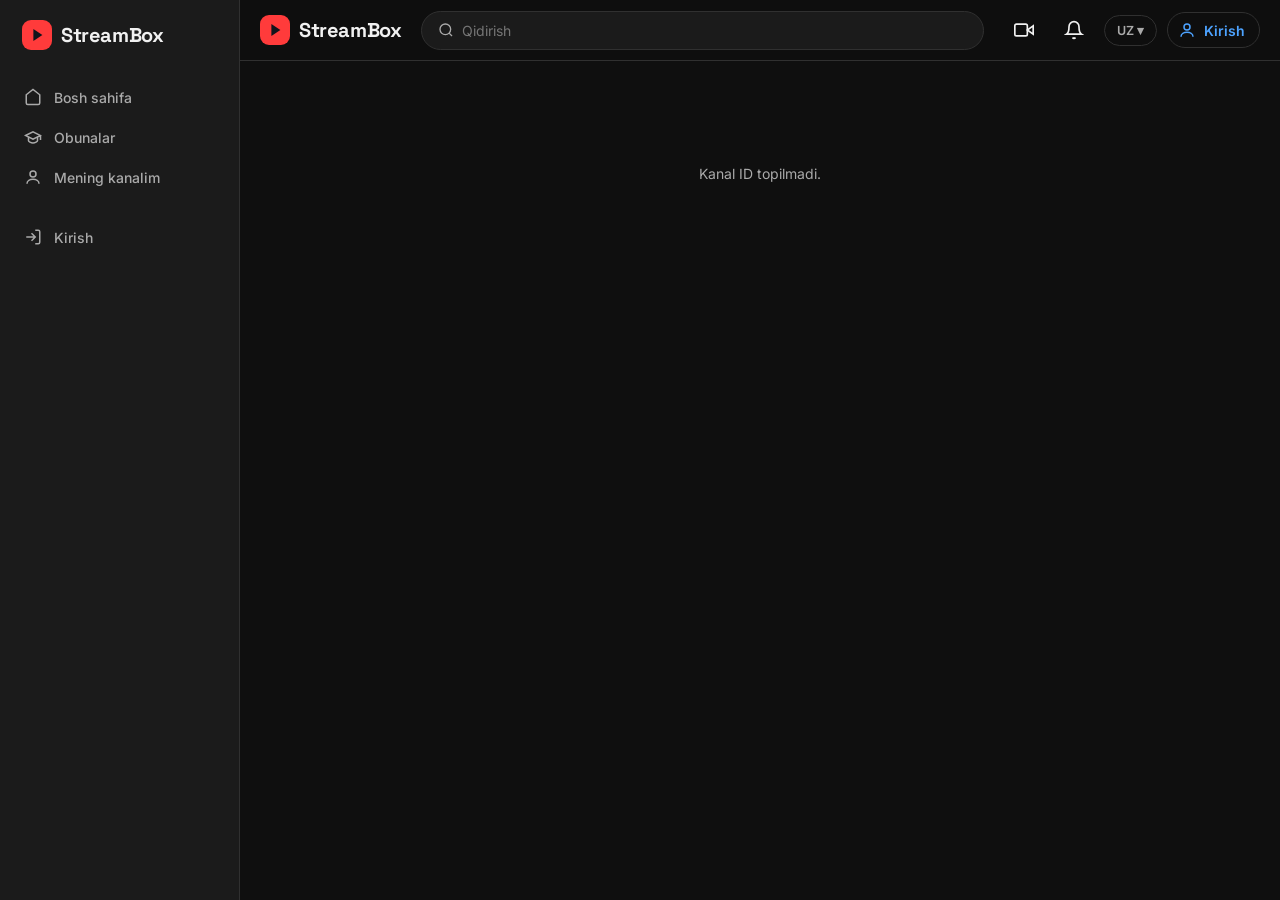
==== channel.html @ 116dffca "Ilk commit: kodlar tayyor" ====
<!DOCTYPE html>
<html lang="uz">
<head>
<meta charset="UTF-8">
<meta name="viewport" content="width=device-width, initial-scale=1.0">
<title id="pageTitle">Kanal — StreamBox</title>
<meta name="robots" content="index, follow">
<link rel="icon" type="image/svg+xml" href="img/favicon.svg">
<link rel="stylesheet" href="css/style.css">
</head>
<body>

<div class="app-shell">
  <aside class="sidebar">
    <div class="logo"><div class="logo-mark"></div>StreamBox</div>
    <div class="nav-group">
      <a href="home.html" class="nav-item">
        <svg width="18" height="18" viewBox="0 0 24 24" fill="none" stroke="currentColor" stroke-width="2"><path d="M3 9l9-7 9 7v11a2 2 0 01-2 2H5a2 2 0 01-2-2z"/></svg>
        <span data-i18n="home">Bosh sahifa</span>
      </a>
      <a href="#" class="nav-item" id="subsNavItem">
        <svg width="18" height="18" viewBox="0 0 24 24" fill="none" stroke="currentColor" stroke-width="2"><path d="M22 10v6M2 10l10-5 10 5-10 5z"/><path d="M6 12v5c0 1 3 3 6 3s6-2 6-3v-5"/></svg>
        <span data-i18n="subscriptions">Obunalar</span>
      </a>
      <a href="#" class="nav-item" id="myChannelItem">
        <svg width="18" height="18" viewBox="0 0 24 24" fill="none" stroke="currentColor" stroke-width="2"><circle cx="12" cy="8" r="4"/><path d="M4 21c0-4 4-6 8-6s8 2 8 6"/></svg>
        <span data-i18n="my_channel">Mening kanalim</span>
      </a>
    </div>
    <div class="nav-group" id="authNavGroup" style="margin-top:auto;"></div>
  </aside>

  <div class="main">
    <div class="topbar">
      <div class="topbar-left">
        <div class="logo"><div class="logo-mark"></div>StreamBox</div>
      </div>
      <div class="topbar-center">
        <div class="search-box">
          <svg width="16" height="16" viewBox="0 0 24 24" fill="none" stroke="currentColor" stroke-width="2"><circle cx="11" cy="11" r="8"/><path d="M21 21l-4.35-4.35"/></svg>
          <input type="text" id="searchInput" placeholder="Qidirish" data-i18n-placeholder="search_placeholder" onkeydown="if(event.key==='Enter'){window.location.href='home.html'}">
        </div>
      </div>
      <div class="topbar-right">
        <button class="icon-btn" id="uploadBtn" title="Video yuklash">
          <svg width="20" height="20" viewBox="0 0 24 24" fill="none" stroke="currentColor" stroke-width="2"><path d="M23 7l-7 5 7 5V7z"/><rect x="1" y="5" width="15" height="14" rx="2"/></svg>
        </button>
        <button class="icon-btn" id="bellBtn" title="Bildirishnomalar">
          <svg width="20" height="20" viewBox="0 0 24 24" fill="none" stroke="currentColor" stroke-width="2"><path d="M18 8a6 6 0 00-12 0c0 7-3 9-3 9h18s-3-2-3-9"/><path d="M13.73 21a2 2 0 01-3.46 0"/></svg>
        </button>
        <div id="langSwitchMount"></div>
        <div id="rightAuthSlot"></div>
      </div>
    </div>

    <div class="watch-wrap" id="channelWrap">
      <div class="loading-state" data-i18n="loading">Yuklanmoqda...</div>
    </div>
  </div>
</div>

<script src="js/api.js"></script>
<script src="js/i18n.js"></script>
<script src="js/layout.js"></script>
<script src="js/channel.js"></script>
</body>
</html>
---- css/style.css ----
/* ============================================================
   StreamBox — design tokens
   Theme: dark cinema surface, teal signal accent, gold highlight
   Display: Space Grotesk / Body: Inter / Data: IBM Plex Mono
============================================================ */

@import url('https://fonts.googleapis.com/css2?family=Space+Grotesk:wght@500;600;700&family=Inter:wght@400;500;600&family=IBM+Plex+Mono:wght@500&display=swap');

:root {
  --bg: #0f0f0f;
  --surface: #1b1b1b;
  --surface-hover: #272727;
  --border: #303030;
  --text: #f1f1f1;
  --text-dim: #aaaaaa;
  --accent: #ff3b3b;
  --accent-dim: #c22626;
  --gold: #f5b700;
  --danger: #ff5a5a;

  --font-display: 'Space Grotesk', sans-serif;
  --font-body: 'Inter', sans-serif;
  --font-mono: 'IBM Plex Mono', monospace;

  --radius: 10px;
  --sidebar-w: 240px;
}

* { box-sizing: border-box; }

body {
  margin: 0;
  background: var(--bg);
  color: var(--text);
  font-family: var(--font-body);
  -webkit-font-smoothing: antialiased;
}

a { color: inherit; text-decoration: none; }
button { font-family: inherit; cursor: pointer; }
input, textarea { font-family: inherit; }

::selection { background: var(--accent-dim); color: #fff; }

/* ---------- Logo / signature mark ---------- */
.logo {
  display: flex;
  align-items: center;
  gap: 9px;
  font-family: var(--font-display);
  font-weight: 700;
  font-size: 20px;
  letter-spacing: -0.02em;
}
.logo-mark {
  width: 30px;
  height: 30px;
  border-radius: 9px;
  background: var(--accent);
  position: relative;
  flex-shrink: 0;
  transition: border-radius .25s ease;
}
.logo-mark::after {
  content: "";
  position: absolute;
  top: 50%; left: 50%;
  width: 0; height: 0;
  border-style: solid;
  border-width: 6px 0 6px 9px;
  border-color: transparent transparent transparent #12141c;
  transform: translate(-40%, -50%);
}
.logo:hover .logo-mark { border-radius: 50%; }

/* ---------- Auth pages (login / register / verify) ---------- */
.auth-shell {
  min-height: 100vh;
  display: grid;
  grid-template-columns: 1fr 1fr;
}
@media (max-width: 860px) {
  .auth-shell { grid-template-columns: 1fr; }
  .auth-visual { display: none; }
}

.auth-visual {
  background:
    radial-gradient(circle at 25% 20%, rgba(45,212,191,.18), transparent 45%),
    radial-gradient(circle at 80% 75%, rgba(245,183,0,.12), transparent 40%),
    #0d0f16;
  display: flex;
  flex-direction: column;
  justify-content: center;
  padding: 64px;
  position: relative;
  overflow: hidden;
  border-right: 1px solid var(--border);
}
.auth-visual .scanline {
  position: absolute;
  inset: 0;
  background: repeating-linear-gradient(
    to bottom,
    rgba(255,255,255,0.02) 0px,
    rgba(255,255,255,0.02) 1px,
    transparent 1px,
    transparent 3px
  );
  pointer-events: none;
}
.auth-visual h1 {
  font-family: var(--font-display);
  font-size: 42px;
  line-height: 1.15;
  max-width: 420px;
  margin: 28px 0 12px;
}
.auth-visual p {
  color: var(--text-dim);
  max-width: 380px;
  font-size: 15px;
  line-height: 1.6;
}

.auth-form-col {
  display: flex;
  align-items: center;
  justify-content: center;
  padding: 40px 24px;
}
.auth-card { width: 100%; max-width: 380px; }
.auth-card .logo { margin-bottom: 32px; }
.auth-card h2 {
  font-family: var(--font-display);
  font-size: 26px;
  margin: 0 0 6px;
}
.auth-card .sub {
  color: var(--text-dim);
  font-size: 14px;
  margin: 0 0 28px;
}

.field { margin-bottom: 16px; }
.field label {
  display: block;
  font-size: 13px;
  color: var(--text-dim);
  margin-bottom: 6px;
}
.field input {
  width: 100%;
  background: var(--surface);
  border: 1px solid var(--border);
  border-radius: var(--radius);
  padding: 12px 14px;
  color: var(--text);
  font-size: 14px;
  outline: none;
  transition: border-color .15s ease;
}
.field input:focus { border-color: var(--accent); }
.field-row { display: flex; gap: 12px; }
.field-row .field { flex: 1; }

.btn-primary {
  width: 100%;
  background: var(--accent);
  color: #08221e;
  border: none;
  border-radius: var(--radius);
  padding: 13px;
  font-weight: 600;
  font-size: 14px;
  transition: filter .15s ease, transform .1s ease;
}
.btn-primary:hover { filter: brightness(1.08); }
.btn-primary:active { transform: scale(.98); }
.btn-primary:disabled { opacity: .5; cursor: not-allowed; }

.auth-alt {
  text-align: center;
  margin-top: 20px;
  font-size: 13px;
  color: var(--text-dim);
}
.auth-alt a { color: var(--accent); font-weight: 500; }

.form-msg {
  font-size: 13px;
  border-radius: 8px;
  padding: 10px 12px;
  margin-bottom: 16px;
  display: none;
}
.form-msg.error { background: rgba(255,90,90,.1); color: var(--danger); display: block; }
.form-msg.success { background: rgba(45,212,191,.1); color: var(--accent); display: block; }

.code-inputs { display: flex; gap: 10px; margin-bottom: 20px; }
.code-inputs input {
  width: 44px; height: 52px;
  text-align: center;
  font-family: var(--font-mono);
  font-size: 20px;
  background: var(--surface);
  border: 1px solid var(--border);
  border-radius: 8px;
  color: var(--text);
}
.code-inputs input:focus { border-color: var(--accent); outline: none; }

/* ---------- App shell (home / video pages) ---------- */
.app-shell { display: flex; min-height: 100vh; }

.sidebar {
  width: var(--sidebar-w);
  background: var(--surface);
  border-right: 1px solid var(--border);
  padding: 20px 14px;
  position: sticky;
  top: 0;
  height: 100vh;
  flex-shrink: 0;
}
.sidebar .logo { padding: 0 8px; margin-bottom: 28px; }
.nav-group { margin-bottom: 22px; }
.nav-label {
  font-size: 11px;
  text-transform: uppercase;
  letter-spacing: .08em;
  color: var(--text-dim);
  padding: 0 10px;
  margin-bottom: 8px;
}
.nav-item {
  display: flex;
  align-items: center;
  gap: 12px;
  padding: 10px 10px;
  border-radius: 8px;
  color: var(--text-dim);
  font-size: 14px;
  font-weight: 500;
  margin-bottom: 2px;
  transition: background .12s ease, color .12s ease;
}
.nav-item svg { flex-shrink: 0; }
.nav-item:hover { background: var(--surface-hover); color: var(--text); }
.nav-item.active { background: rgba(45,212,191,.12); color: var(--accent); }

.main {
  flex: 1;
  min-width: 0;
}

.topbar {
  display: flex;
  align-items: center;
  justify-content: space-between;
  gap: 20px;
  padding: 10px 20px;
  border-bottom: 1px solid var(--border);
  position: sticky;
  top: 0;
  background: rgba(15,15,15,.92);
  backdrop-filter: blur(8px);
  z-index: 5;
}
.topbar-left { display: flex; align-items: center; gap: 18px; flex-shrink: 0; }
.topbar-center { flex: 1; display: flex; justify-content: center; }
.topbar-right { display: flex; align-items: center; gap: 10px; flex-shrink: 0; }

.hamburger-btn {
  background: none; border: none; color: var(--text);
  width: 40px; height: 40px; border-radius: 50%;
  display: flex; align-items: center; justify-content: center;
}
.hamburger-btn:hover { background: var(--surface-hover); }

.search-box {
  width: 100%;
  max-width: 600px;
  display: flex;
  align-items: center;
  background: var(--surface);
  border: 1px solid var(--border);
  border-radius: 999px;
  padding: 0 16px;
}
.search-box input {
  flex: 1;
  background: none;
  border: none;
  outline: none;
  color: var(--text);
  padding: 10px 8px;
  font-size: 14px;
}
.search-box svg { color: var(--text-dim); flex-shrink: 0; }

.icon-btn {
  width: 40px; height: 40px;
  border-radius: 50%;
  background: none;
  border: none;
  color: var(--text);
  display: flex; align-items: center; justify-content: center;
  position: relative;
}
.icon-btn:hover { background: var(--surface-hover); }
.icon-btn .dot {
  position: absolute; top: 6px; right: 7px;
  width: 8px; height: 8px; border-radius: 50%;
  background: var(--accent);
  border: 2px solid var(--bg);
}

.avatar-btn {
  width: 34px; height: 34px;
  border-radius: 50%;
  background: linear-gradient(135deg, var(--accent), var(--gold));
  border: none;
  color: #1a0000;
  font-family: var(--font-display);
  font-weight: 700;
  font-size: 14px;
  flex-shrink: 0;
}

.btn-login {
  display: flex; align-items: center; gap: 8px;
  border: 1px solid var(--border);
  background: none;
  color: #4da3ff;
  border-radius: 999px;
  padding: 8px 14px 8px 10px;
  font-size: 14px;
  font-weight: 600;
  white-space: nowrap;
}
.btn-login:hover { background: rgba(77,163,255,.08); }

/* ---------- sidebar section headers / placeholder items ---------- */
.sidebar-divider { height: 1px; background: var(--border); margin: 10px 8px; }
.sidebar-toggle {
  display: flex; align-items: center; justify-content: space-between;
  padding: 10px 10px; color: var(--text); font-size: 14px; font-weight: 600;
  cursor: pointer; border-radius: 8px;
}
.sidebar-toggle:hover { background: var(--surface-hover); }
.nav-item.disabled { opacity: .55; cursor: default; }
.nav-item .live-dot {
  width: 7px; height: 7px; border-radius: 50%;
  background: var(--accent); margin-left: auto;
}

.categories-row {
  display: flex;
  gap: 10px;
  padding: 16px 28px 0;
  overflow-x: auto;
}
.chip {
  white-space: nowrap;
  padding: 8px 16px;
  border-radius: 999px;
  background: var(--surface);
  border: 1px solid var(--border);
  color: var(--text-dim);
  font-size: 13px;
  font-weight: 500;
}
.chip.active { background: var(--text); color: var(--bg); border-color: var(--text); }

.video-grid {
  display: grid;
  grid-template-columns: repeat(auto-fill, minmax(260px, 1fr));
  gap: 24px;
  padding: 24px 28px 60px;
}

.video-card { cursor: pointer; }
.thumb-wrap {
  position: relative;
  border-radius: var(--radius);
  overflow: hidden;
  aspect-ratio: 16/9;
  background: var(--surface);
  border: 1px solid var(--border);
}
.thumb-wrap img {
  width: 100%; height: 100%;
  object-fit: cover;
  display: block;
  transition: transform .3s ease;
}
.video-card:hover .thumb-wrap img { transform: scale(1.04); }

.thumb-wrap .scan {
  position: absolute; inset: 0;
  background: repeating-linear-gradient(to bottom, rgba(45,212,191,0) 0%, rgba(45,212,191,.15) 50%, rgba(45,212,191,0) 100%);
  background-size: 100% 200%;
  opacity: 0;
  transition: opacity .2s ease;
  pointer-events: none;
}
.video-card:hover .scan { opacity: 1; animation: scan-move 1.1s linear infinite; }
@keyframes scan-move { from { background-position-y: 0%; } to { background-position-y: 200%; } }

.duration-badge {
  position: absolute;
  bottom: 8px; right: 8px;
  background: rgba(0,0,0,.75);
  color: #fff;
  font-family: var(--font-mono);
  font-size: 11px;
  padding: 2px 6px;
  border-radius: 4px;
}
.play-badge {
  position: absolute;
  top: 50%; left: 50%;
  transform: translate(-50%,-50%) scale(.8);
  width: 46px; height: 46px;
  border-radius: 50%;
  background: rgba(18,20,28,.55);
  border: 1px solid rgba(255,255,255,.3);
  display: flex; align-items: center; justify-content: center;
  opacity: 0;
  transition: opacity .2s ease, transform .2s ease, border-radius .2s ease;
}
.video-card:hover .play-badge { opacity: 1; transform: translate(-50%,-50%) scale(1); border-radius: 30%; }

.video-meta { display: flex; gap: 10px; margin-top: 10px; }
.channel-avatar {
  width: 34px; height: 34px;
  border-radius: 50%;
  background: var(--surface-hover);
  flex-shrink: 0;
  object-fit: cover;
}
.video-info h3 {
  font-size: 14px;
  font-weight: 600;
  margin: 0 0 4px;
  line-height: 1.35;
  display: -webkit-box;
  -webkit-line-clamp: 2;
  -webkit-box-orient: vertical;
  overflow: hidden;
}
.video-info .channel-name { font-size: 12.5px; color: var(--text-dim); margin: 0 0 2px; }
.video-info .stats {
  font-size: 12px;
  color: var(--text-dim);
  font-family: var(--font-mono);
  margin: 0;
}

.empty-state, .loading-state {
  grid-column: 1 / -1;
  text-align: center;
  color: var(--text-dim);
  padding: 80px 20px;
  font-size: 14px;
}

/* ---------- Watch page ---------- */
.watch-wrap {
  max-width: 1100px;
  margin: 0 auto;
  padding: 24px 28px 60px;
}
.player {
  width: 100%;
  aspect-ratio: 16/9;
  background: #000;
  border-radius: var(--radius);
  overflow: hidden;
  border: 1px solid var(--border);
}
.player video { width: 100%; height: 100%; }

.watch-title {
  font-family: var(--font-display);
  font-size: 22px;
  margin: 18px 0 10px;
}
.watch-subrow {
  display: flex;
  justify-content: space-between;
  align-items: center;
  flex-wrap: wrap;
  gap: 12px;
  padding-bottom: 16px;
  border-bottom: 1px solid var(--border);
}
.watch-channel { display: flex; align-items: center; gap: 12px; }
.watch-channel .channel-avatar { width: 44px; height: 44px; }
.watch-channel .name { font-weight: 600; font-size: 14px; }

.btn-subscribe {
  background: var(--accent);
  color: #08221e;
  border: none;
  border-radius: 999px;
  padding: 10px 20px;
  font-weight: 600;
  font-size: 13px;
}
.btn-ghost {
  background: var(--surface);
  border: 1px solid var(--border);
  color: var(--text);
  border-radius: 999px;
  padding: 10px 18px;
  font-size: 13px;
  font-weight: 500;
  display: flex; align-items: center; gap: 6px;
}

.watch-desc {
  background: var(--surface);
  border: 1px solid var(--border);
  border-radius: var(--radius);
  padding: 16px;
  margin-top: 16px;
  font-size: 13.5px;
  line-height: 1.6;
  color: var(--text-dim);
  font-family: var(--font-mono);
}
.watch-desc .stats-line { color: var(--text); margin-bottom: 8px; font-weight: 500; }

.tag-row { display: flex; gap: 8px; flex-wrap: wrap; margin-top: 14px; }
.tag-pill {
  font-size: 12px;
  color: var(--accent);
  background: rgba(45,212,191,.1);
  padding: 5px 10px;
  border-radius: 999px;
}

/* ---------- Comments ---------- */
.comments-section { margin-top: 28px; }
.comments-section h3 { font-size: 16px; margin: 0 0 16px; }
.comment-input-row { display: flex; align-items: center; gap: 12px; margin-bottom: 20px; }
.comment-input-row .channel-avatar { width: 38px; height: 38px; font-size: 14px; flex-shrink: 0; }
.comment-input-row input {
  width: 100%;
  background: none;
  border: none;
  border-bottom: 1px solid var(--border);
  padding: 8px 2px;
  color: var(--text);
  font-size: 14px;
  outline: none;
}
.comment-input-row input:focus { border-color: var(--accent); }
.comment-item { display: flex; gap: 12px; margin-bottom: 18px; }
.comment-item .channel-avatar { width: 38px; height: 38px; font-size: 14px; flex-shrink: 0; }
.comment-meta { font-size: 12.5px; color: var(--text-dim); margin: 0 0 4px; }
.comment-text { font-size: 14px; margin: 0; line-height: 1.5; }
.comments-empty { color: var(--text-dim); font-size: 13.5px; }

/* ---------- Notifications dropdown ---------- */
.notif-panel {
  position: absolute;
  top: 48px; right: 0;
  width: 320px;
  max-height: 420px;
  overflow-y: auto;
  background: var(--surface);
  border: 1px solid var(--border);
  border-radius: var(--radius);
  box-shadow: 0 12px 30px rgba(0,0,0,.4);
  z-index: 20;
}
.notif-item { padding: 12px 16px; border-bottom: 1px solid var(--border); }
.notif-item:last-child { border-bottom: none; }
.notif-text { font-size: 13.5px; margin: 0 0 4px; color: var(--text); }
.notif-time { font-size: 11.5px; color: var(--text-dim); margin: 0; font-family: var(--font-mono); }
.notif-empty { padding: 24px; text-align: center; color: var(--text-dim); font-size: 13px; }
.icon-btn { position: relative; }

.account-menu { width: 260px; padding: 8px 0; }
.account-menu-head { display: flex; align-items: center; gap: 12px; padding: 10px 16px 14px; }
.account-menu-head .channel-avatar { width: 42px; height: 42px; flex-shrink: 0; }
.account-menu-name { font-size: 14px; font-weight: 600; margin: 0 0 2px; }
.account-menu-email { font-size: 12px; color: var(--text-dim); margin: 0; }
.account-menu-divider { height: 1px; background: var(--border); margin: 4px 0; }
.account-menu-item {
  display: flex; align-items: center; gap: 12px;
  padding: 11px 16px;
  font-size: 13.5px;
  color: var(--text);
}
.account-menu-item:hover { background: var(--surface-hover); }

/* ---------- Channel page ---------- */
.channel-banner {
  width: 100%;
  aspect-ratio: 6/1;
  background: linear-gradient(120deg, var(--surface-hover), var(--surface));
  border-radius: var(--radius);
  overflow: hidden;
  border: 1px solid var(--border);
}
.channel-banner img { width: 100%; height: 100%; object-fit: cover; }
.channel-header {
  display: flex;
  align-items: center;
  gap: 20px;
  padding: 20px 4px 24px;
  flex-wrap: wrap;
}
.channel-header .channel-avatar { width: 88px; height: 88px; border: 3px solid var(--bg); }
.channel-header h1 { font-family: var(--font-display); font-size: 26px; margin: 0 0 6px; }
.channel-header .sub { color: var(--text-dim); font-size: 13.5px; margin: 0; }
.channel-header .actions { margin-left: auto; display: flex; gap: 10px; }
.channel-tabs {
  display: flex; gap: 24px;
  border-bottom: 1px solid var(--border);
  padding: 0 4px;
  margin-bottom: 20px;
}
.channel-tab {
  padding: 12px 2px;
  color: var(--text-dim);
  font-size: 14px;
  font-weight: 500;
  border-bottom: 2px solid transparent;
}
.channel-tab.active { color: var(--text); border-color: var(--accent); }

/* ---------- Forms (upload / create-channel) ---------- */
.form-page { max-width: 640px; margin: 0 auto; padding: 32px 20px 60px; }
.form-page h1 { font-family: var(--font-display); font-size: 24px; margin: 0 0 24px; }
.form-card {
  background: var(--surface);
  border: 1px solid var(--border);
  border-radius: var(--radius);
  padding: 24px;
}
.field textarea {
  width: 100%;
  background: var(--surface);
  border: 1px solid var(--border);
  border-radius: var(--radius);
  padding: 12px 14px;
  color: var(--text);
  font-size: 14px;
  outline: none;
  resize: vertical;
  min-height: 90px;
  font-family: inherit;
}
.field textarea:focus { border-color: var(--accent); }
.field select {
  width: 100%;
  background: var(--surface);
  border: 1px solid var(--border);
  border-radius: var(--radius);
  padding: 12px 14px;
  color: var(--text);
  font-size: 14px;
  outline: none;
}
.file-drop {
  border: 1.5px dashed var(--border);
  border-radius: var(--radius);
  padding: 24px;
  text-align: center;
  color: var(--text-dim);
  font-size: 13.5px;
  cursor: pointer;
  transition: border-color .15s ease, color .15s ease;
}
.file-drop:hover { border-color: var(--accent); color: var(--text); }
.file-drop.has-file { border-color: var(--accent); color: var(--accent); }
.file-drop input { display: none; }
.upload-progress { font-size: 12.5px; color: var(--text-dim); margin-top: 6px; font-family: var(--font-mono); }

/* ---------- Subscriptions / channel grid ---------- */
.channel-card-grid {
  display: grid;
  grid-template-columns: repeat(auto-fill, minmax(220px, 1fr));
  gap: 18px;
  padding: 24px 28px 60px;
}
.channel-card {
  display: flex;
  flex-direction: column;
  align-items: center;
  text-align: center;
  gap: 10px;
  background: var(--surface);
  border: 1px solid var(--border);
  border-radius: var(--radius);
  padding: 22px 16px;
}
.channel-card .channel-avatar { width: 64px; height: 64px; font-size: 20px; }
.channel-card h4 { font-size: 14px; margin: 0; }
.channel-card p { font-size: 12px; color: var(--text-dim); margin: 0; }

/* ---------- Language switcher ---------- */
.lang-switch { position: relative; }
.lang-btn {
  display: flex; align-items: center; gap: 6px;
  background: none; border: 1px solid var(--border);
  color: var(--text-dim);
  border-radius: 999px;
  padding: 7px 12px;
  font-size: 12.5px;
  font-weight: 600;
  text-transform: uppercase;
}
.lang-btn:hover { color: var(--text); border-color: var(--text-dim); }
.lang-menu {
  position: absolute;
  top: 42px; right: 0;
  background: var(--surface);
  border: 1px solid var(--border);
  border-radius: 10px;
  overflow: hidden;
  min-width: 130px;
  box-shadow: 0 12px 30px rgba(0,0,0,.4);
  z-index: 20;
}
.lang-option {
  display: block;
  width: 100%;
  text-align: left;
  padding: 10px 14px;
  background: none;
  border: none;
  color: var(--text);
  font-size: 13.5px;
}
.lang-option:hover { background: var(--surface-hover); }
.lang-option.active { color: var(--accent); font-weight: 600; }
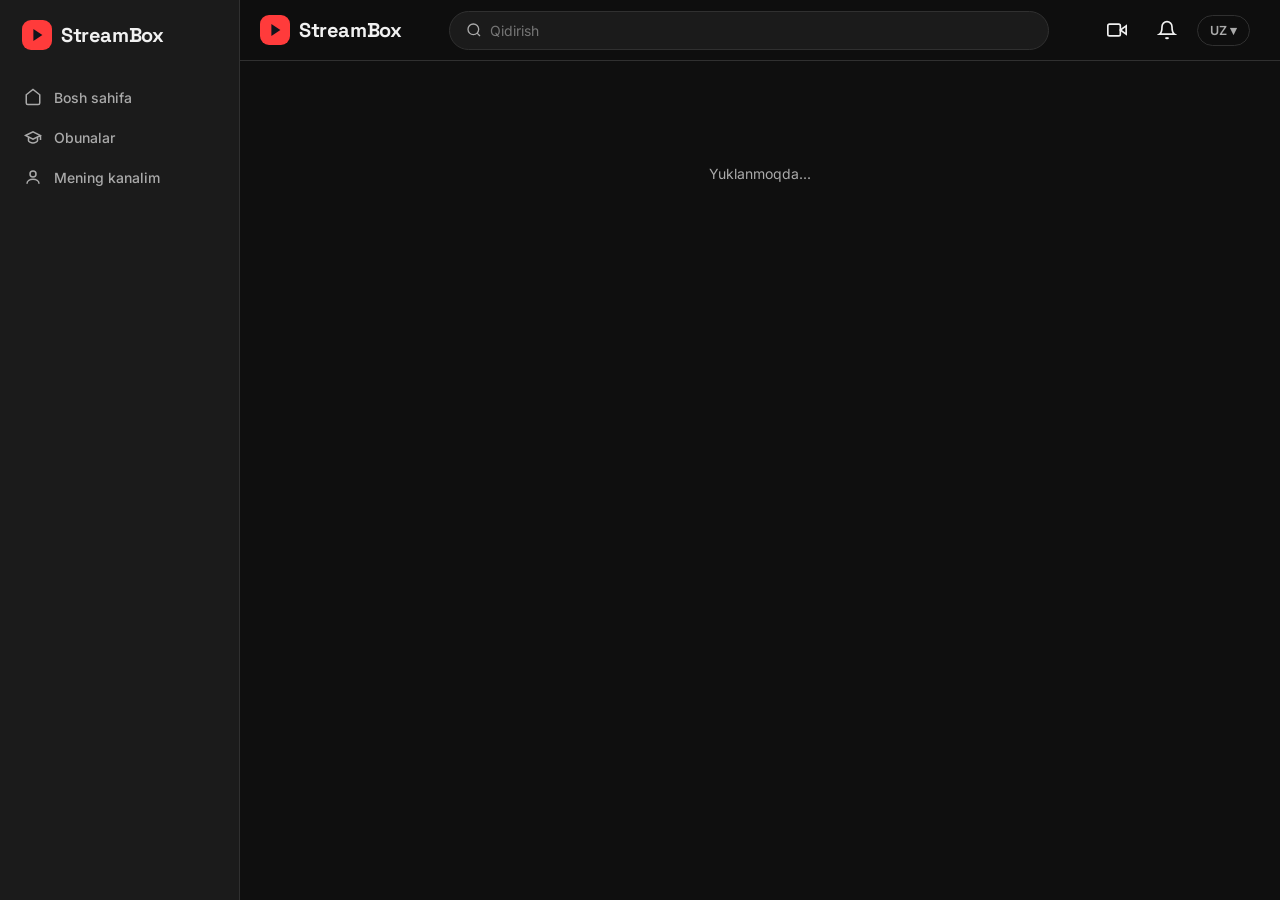
==== commit 2d14d1f6: "barcha kodlar" ====
--- a/channel.html
+++ b/channel.html
@@ -22,6 +22,7 @@
         <svg width="18" height="18" viewBox="0 0 24 24" fill="none" stroke="currentColor" stroke-width="2"><path d="M22 10v6M2 10l10-5 10 5-10 5z"/><path d="M6 12v5c0 1 3 3 6 3s6-2 6-3v-5"/></svg>
         <span data-i18n="subscriptions">Obunalar</span>
       </a>
+      <div id="sidebarSubscriptions" style="margin-top:2px;"></div>
       <a href="#" class="nav-item" id="myChannelItem">
         <svg width="18" height="18" viewBox="0 0 24 24" fill="none" stroke="currentColor" stroke-width="2"><circle cx="12" cy="8" r="4"/><path d="M4 21c0-4 4-6 8-6s8 2 8 6"/></svg>
         <span data-i18n="my_channel">Mening kanalim</span>
--- a/css/style.css
+++ b/css/style.css
@@ -341,6 +341,34 @@
 }
 .btn-login:hover { background: rgba(77,163,255,.08); }
 
+.btn-create {
+  display: flex; align-items: center; gap: 8px;
+  border: none;
+  background: var(--surface-hover);
+  color: var(--text);
+  border-radius: 999px;
+  padding: 9px 16px 9px 12px;
+  font-size: 14px;
+  font-weight: 600;
+  white-space: nowrap;
+}
+.btn-create:hover { background: #333; }
+
+/* ---------- Sidebar: real subscribed channels ---------- */
+.sidebar-sub-item {
+  display: flex; align-items: center; gap: 12px;
+  padding: 7px 10px;
+  border-radius: 8px;
+  color: var(--text-dim);
+  font-size: 13.5px;
+}
+.sidebar-sub-item:hover { background: var(--surface-hover); color: var(--text); }
+.sidebar-sub-item img {
+  width: 24px; height: 24px; border-radius: 50%; object-fit: cover; flex-shrink: 0;
+  background: var(--surface-hover);
+}
+.sidebar-sub-empty { padding: 8px 10px; font-size: 12.5px; color: var(--text-dim); }
+
 /* ---------- sidebar section headers / placeholder items ---------- */
 .sidebar-divider { height: 1px; background: var(--border); margin: 10px 8px; }
 .sidebar-toggle {
@@ -739,4 +767,4 @@
   font-size: 13.5px;
 }
 .lang-option:hover { background: var(--surface-hover); }
-.lang-option.active { color: var(--accent); font-weight: 600; }+.lang-option.active { color: var(--accent); font-weight: 600; }
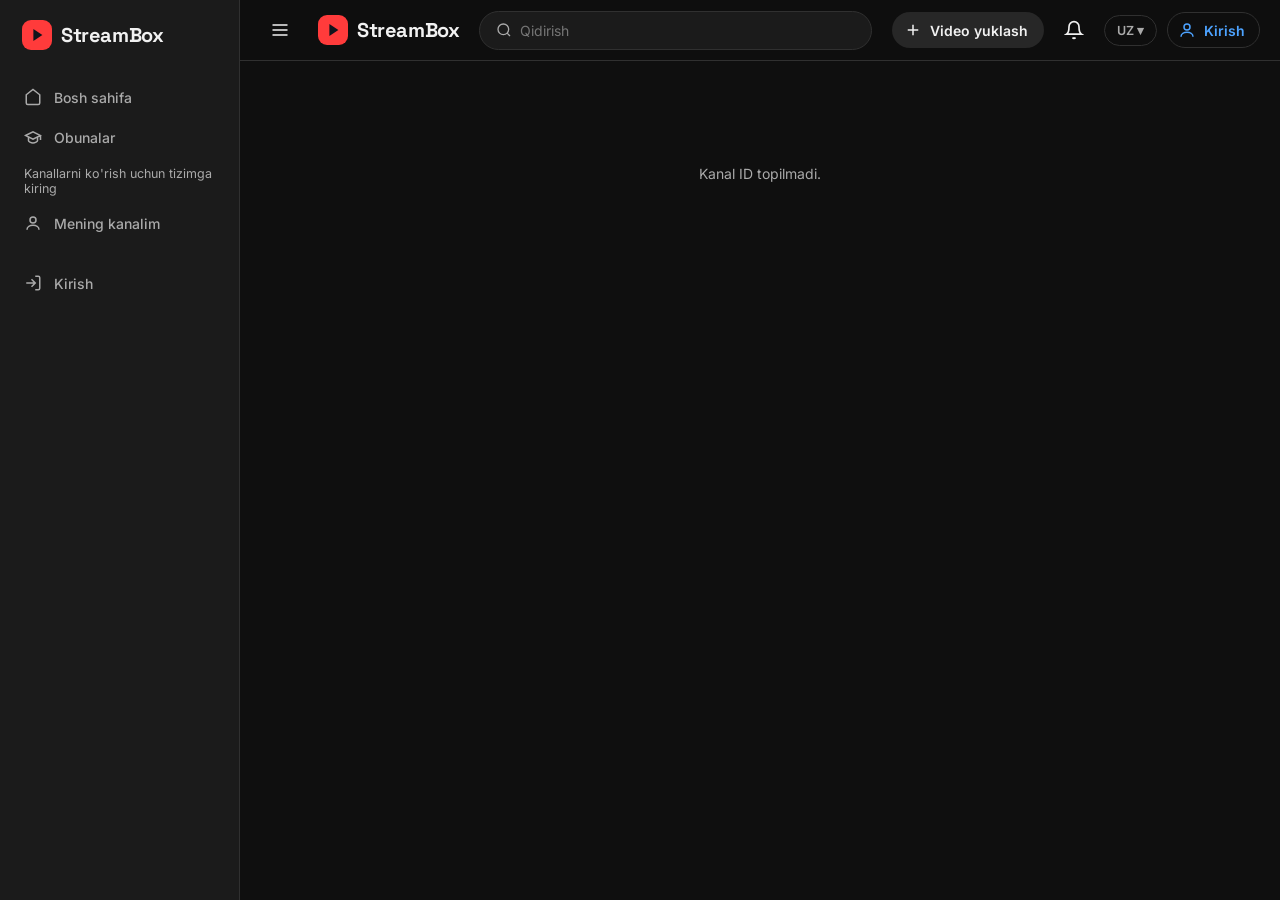
==== commit be2a2766: "project" ====
--- a/channel.html
+++ b/channel.html
@@ -34,6 +34,9 @@
   <div class="main">
     <div class="topbar">
       <div class="topbar-left">
+        <button class="hamburger-btn">
+          <svg width="20" height="20" viewBox="0 0 24 24" fill="none" stroke="currentColor" stroke-width="2"><path d="M3 6h18M3 12h18M3 18h18"/></svg>
+        </button>
         <div class="logo"><div class="logo-mark"></div>StreamBox</div>
       </div>
       <div class="topbar-center">
@@ -57,6 +60,39 @@
     <div class="watch-wrap" id="channelWrap">
       <div class="loading-state" data-i18n="loading">Yuklanmoqda...</div>
     </div>
+
+    <div class="form-page" id="editChannelPanel" style="display:none; max-width:640px;">
+      <h1>Kanalni tahrirlash</h1>
+      <div class="form-card">
+        <div id="editFormMsg" class="form-msg"></div>
+        <div class="field">
+          <label>Kanal nomi</label>
+          <input type="text" id="editName">
+        </div>
+        <div class="field">
+          <label>Kanal haqida</label>
+          <textarea id="editDescription"></textarea>
+        </div>
+        <div class="field">
+          <label>Profil rasmi (o'zgartirish uchun yangi fayl tanlang, aks holda eskisi qoladi)</label>
+          <div class="file-drop" id="editPhotoDrop">
+            <span>Faylni tanlang yoki shu yerga tashlang</span>
+            <input type="file" id="editPhotoInput" accept="image/*">
+          </div>
+        </div>
+        <div class="field">
+          <label>Fon rasmi (banner) — ixtiyoriy</label>
+          <div class="file-drop" id="editBannerDrop">
+            <span>Faylni tanlang yoki shu yerga tashlang</span>
+            <input type="file" id="editBannerInput" accept="image/*">
+          </div>
+        </div>
+        <div style="display:flex; gap:10px;">
+          <button class="btn-primary" id="saveChannelBtn">Saqlash</button>
+          <button class="btn-ghost" id="cancelEditBtn">Bekor qilish</button>
+        </div>
+      </div>
+    </div>
   </div>
 </div>
 
--- a/css/style.css
+++ b/css/style.css
@@ -222,6 +222,13 @@
   top: 0;
   height: 100vh;
   flex-shrink: 0;
+  transition: margin-left .18s ease, opacity .18s ease;
+  overflow-y: auto;
+}
+.sidebar.sidebar-hidden {
+  margin-left: calc(-1 * var(--sidebar-w));
+  opacity: 0;
+  pointer-events: none;
 }
 .sidebar .logo { padding: 0 8px; margin-bottom: 28px; }
 .nav-group { margin-bottom: 22px; }
